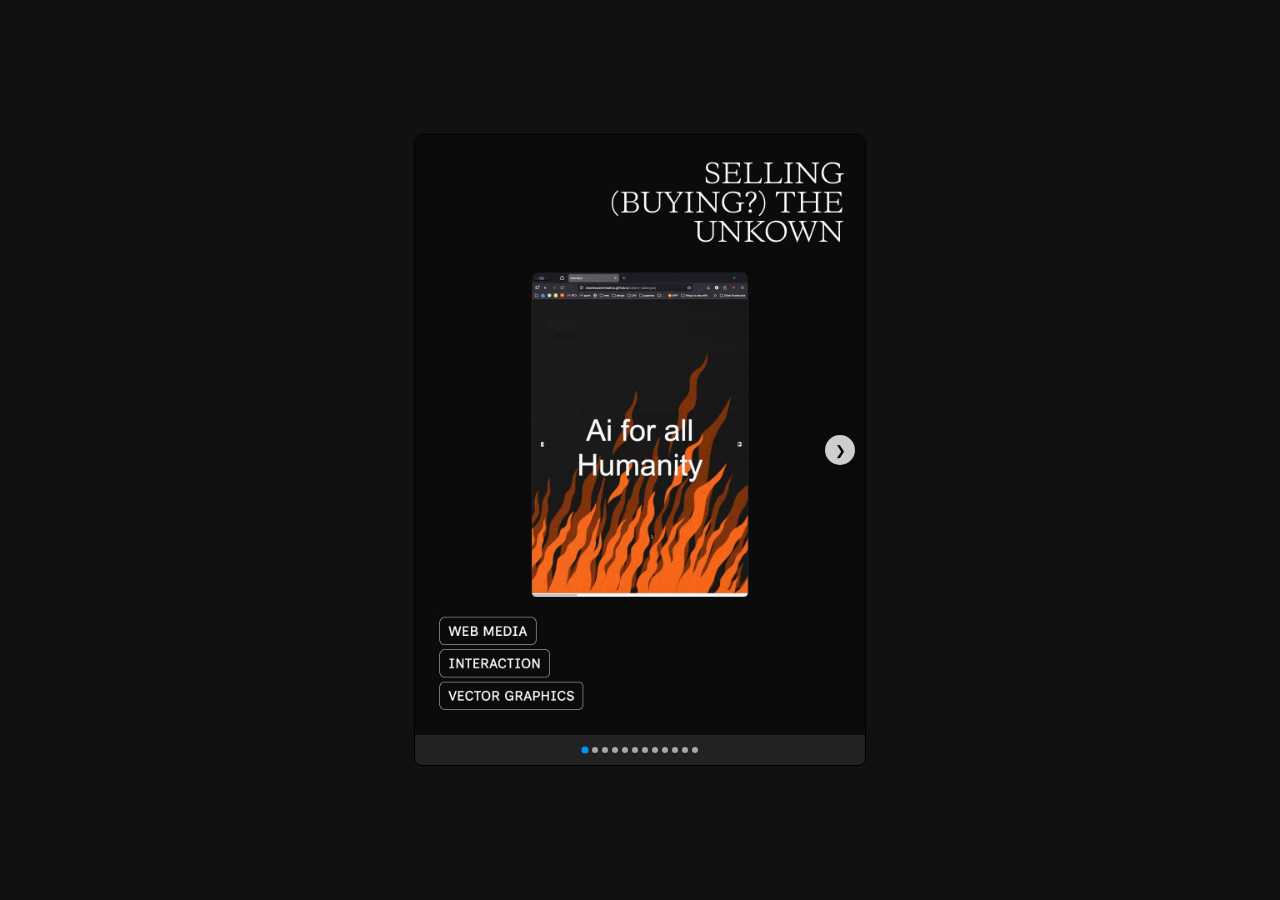
==== index.html @ 4464c73d "initial commit" ====
<!DOCTYPE html>
<html lang="en">
<head>
    <meta charset="UTF-8">
    <meta name="viewport" content="width=device-width, initial-scale=1.0">
    <title>Instagram 3:4 Carousel</title>
    <style>
        :root {
            --aspect-ratio: 1080 / 1440;
            --bg-color: #111;
            --card-radius: 8px;
        }

        body {
            font-family: -apple-system, BlinkMacSystemFont, "Segoe UI", Roboto, Helvetica, Arial, sans-serif;
            display: flex;
            justify-content: center;
            align-items: center;
            min-height: 100vh;
            margin: 0;
            background-color: var(--bg-color);
        }

        /* Main Container */
        .instagram-post {
            width: 100%;
            max-width: 450px; /* Limits size on desktop */
            background: #222;
            border: 1px solid #000;
            border-radius: var(--card-radius);
            position: relative;
        }

        /* The 1080x1440 Aspect Ratio Box */
        .carousel-viewport {
            position: relative;
            width: 100%;
            aspect-ratio: var(--aspect-ratio);
            overflow-x: auto;
            display: flex;
            scroll-snap-type: x mandatory;
            scrollbar-width: none; /* Hide scrollbar Firefox */
            -ms-overflow-style: none; /* Hide scrollbar IE/Edge */
        }

        .carousel-viewport::-webkit-scrollbar {
            display: none; /* Hide scrollbar Chrome/Safari */
        }

        .slide {
            flex: 0 0 100%;
            width: 100%;
            height: 100%;
            scroll-snap-align: start;
        }

        .slide img {
            width: 100%;
            height: 100%;
            object-fit: cover;
            display: block;
        }

        /* Navigation Buttons */
        .nav-btn {
            position: absolute;
            top: 50%;
            transform: translateY(-50%);
            background: rgba(255, 255, 255, 0.8);
            border: none;
            border-radius: 50%;
            width: 30px;
            height: 30px;
            cursor: pointer;
            display: flex;
            align-items: center;
            justify-content: center;
            box-shadow: 0 4px 12px rgba(0,0,0,0.15);
            z-index: 10;
            transition: opacity 0.3s;
        }

        .nav-btn:disabled { opacity: 0; cursor: default; }
        .prev-btn { left: 10px; }
        .next-btn { right: 10px; }

        /* Indicators (Dots) */
        .dots-container {
            display: flex;
            justify-content: center;
            gap: 4px;
            padding: 12px 0;
        }

        .dot {
            width: 6px;
            height: 6px;
            background: #a8a8a8;
            border-radius: 50%;
            transition: background 0.3s, transform 0.3s;
        }

        .dot.active {
            background: #0095f6;
            transform: scale(1.2);
        }
    </style>
</head>
<body>

    <div class="instagram-post">
        <div class="carousel-viewport" id="viewport">
            <div class="slide"><img src="images/collect/1.jpg" alt="Post 1"></div>
            <div class="slide"><img src="images/collect/2.jpg" alt="Post 2"></div>
            <div class="slide"><img src="images/collect/3.jpg" alt="Post 3"></div>
            <div class="slide"><img src="images/collect/4.jpg" alt="Post 4"></div>
            <div class="slide"><img src="images/collect/5.jpg" alt="Post 1"></div>
            <div class="slide"><img src="images/collect/6.jpg" alt="Post 2"></div>
            <div class="slide"><img src="images/collect/7.jpg" alt="Post 3"></div>
            <div class="slide"><img src="images/collect/8.jpg" alt="Post 4"></div>
            <div class="slide"><img src="images/collect/9.jpg" alt="Post 1"></div>
            <div class="slide"><img src="images/collect/10.jpg" alt="Post 2"></div>
            <div class="slide"><img src="images/collect/11.jpg" alt="Post 3"></div>
            <div class="slide"><img src="images/collect/12.jpg" alt="Post 4"></div>
        </div>

        <button class="nav-btn prev-btn" id="prevBtn" aria-label="Previous">❮</button>
        <button class="nav-btn next-btn" id="nextBtn" aria-label="Next">❯</button>

        <div class="dots-container" id="dotsContainer">
            </div>
    </div>

    <script>
        const viewport = document.getElementById('viewport');
        const prevBtn = document.getElementById('prevBtn');
        const nextBtn = document.getElementById('nextBtn');
        const dotsContainer = document.getElementById('dotsContainer');
        const slides = document.querySelectorAll('.slide');

        // Create dots
        slides.forEach((_, i) => {
            const dot = document.createElement('div');
            dot.classList.add('dot');
            if (i === 0) dot.classList.add('active');
            dotsContainer.appendChild(dot);
        });

        const dots = document.querySelectorAll('.dot');

        // Update UI on scroll
        viewport.addEventListener('scroll', () => {
            const index = Math.round(viewport.scrollLeft / viewport.offsetWidth);
            
            // Update dots
            dots.forEach((dot, i) => {
                dot.classList.toggle('active', i === index);
            });

            // Hide/Show buttons
            prevBtn.disabled = index === 0;
            nextBtn.disabled = index === slides.length - 1;
        });

        // Button Clicks
        nextBtn.onclick = () => {
            viewport.scrollBy({ left: viewport.offsetWidth, behavior: 'smooth' });
        };

        prevBtn.onclick = () => {
            viewport.scrollBy({ left: -viewport.offsetWidth, behavior: 'smooth' });
        };

        // Initial button check
        prevBtn.disabled = true;
    </script>
</body>
</html>
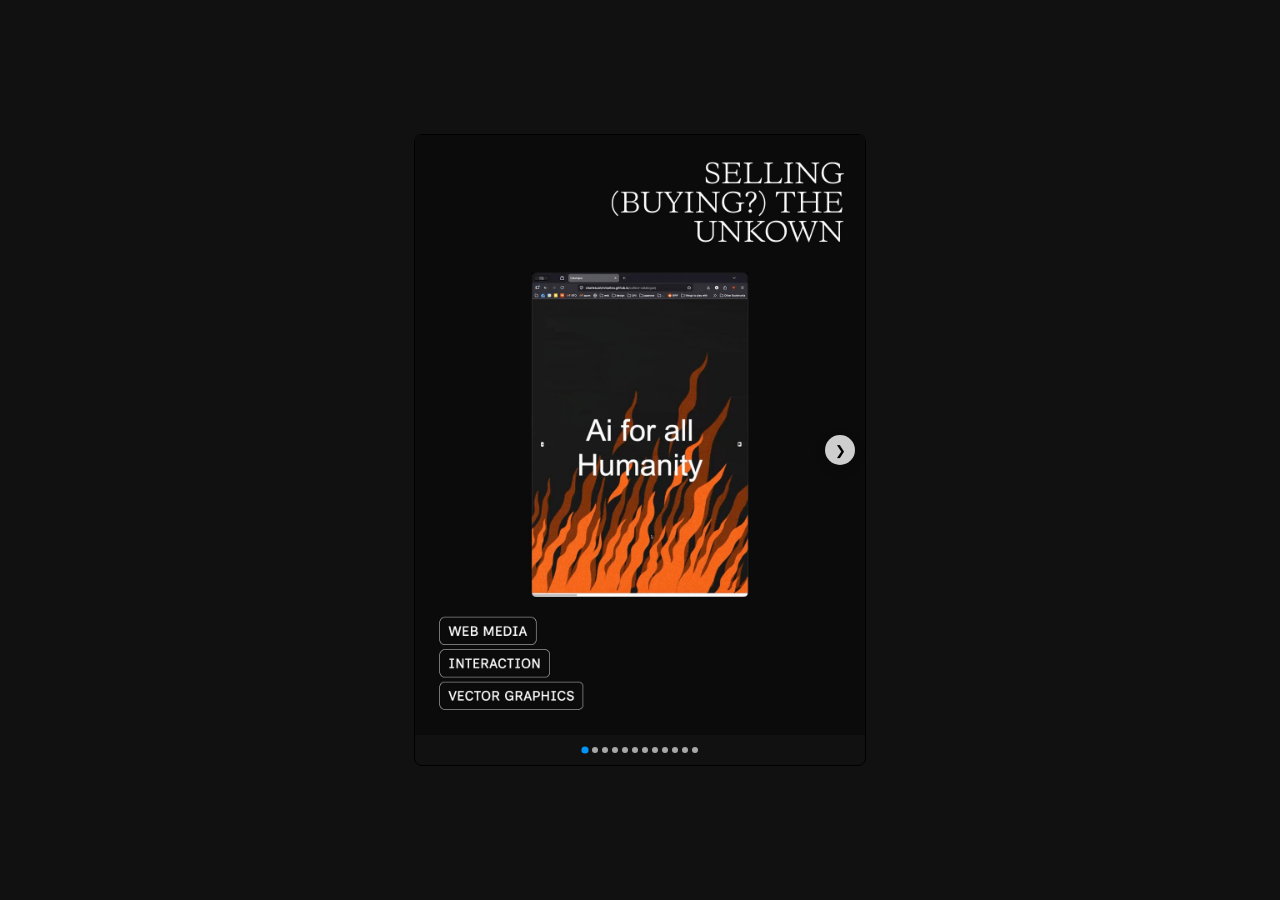
==== commit 30a0f8ea: "added media query for mobile testing" ====
--- a/index.html
+++ b/index.html
@@ -1,178 +1,190 @@
-<!DOCTYPE html>
+<!doctype html>
 <html lang="en">
-<head>
-    <meta charset="UTF-8">
-    <meta name="viewport" content="width=device-width, initial-scale=1.0">
+  <head>
+    <meta charset="UTF-8" />
+    <meta name="viewport" content="width=device-width, initial-scale=1.0" />
     <title>Instagram 3:4 Carousel</title>
     <style>
-        :root {
-            --aspect-ratio: 1080 / 1440;
-            --bg-color: #111;
-            --card-radius: 8px;
-        }
+              :root {
+                  --aspect-ratio: 1080 / 1440;
+                  --bg-color: #111;
+                  --card-radius: 8px;
+              }
 
-        body {
-            font-family: -apple-system, BlinkMacSystemFont, "Segoe UI", Roboto, Helvetica, Arial, sans-serif;
-            display: flex;
-            justify-content: center;
-            align-items: center;
-            min-height: 100vh;
-            margin: 0;
-            background-color: var(--bg-color);
-        }
+              body {
+                  font-family: -apple-system, BlinkMacSystemFont, "Segoe UI", Roboto, Helvetica, Arial, sans-serif;
+                  display: flex;
+                  justify-content: center;
+                  align-items: center;
+                  min-height: 100vh;
+                  margin: 0;
+                  background-color: var(--bg-color);
+              }
 
-        /* Main Container */
-        .instagram-post {
-            width: 100%;
-            max-width: 450px; /* Limits size on desktop */
-            background: #222;
-            border: 1px solid #000;
-            border-radius: var(--card-radius);
-            position: relative;
-        }
+              /* Main Container */
+              .instagram-post {
+                  width: 100%;
+                  max-width: 450px; Limits size on desktop
+                  background: #222;
+                  border: 1px solid #000;
+                  border-radius: var(--card-radius);
+                  position: relative;
+              }
 
-        /* The 1080x1440 Aspect Ratio Box */
-        .carousel-viewport {
-            position: relative;
-            width: 100%;
-            aspect-ratio: var(--aspect-ratio);
-            overflow-x: auto;
-            display: flex;
-            scroll-snap-type: x mandatory;
-            scrollbar-width: none; /* Hide scrollbar Firefox */
-            -ms-overflow-style: none; /* Hide scrollbar IE/Edge */
-        }
+              @media (max-width: 600px) {
+                   .instagram-post {
+                    max-width: 95vw;
+                   }     
+                }
 
-        .carousel-viewport::-webkit-scrollbar {
-            display: none; /* Hide scrollbar Chrome/Safari */
-        }
+              /* The 1080x1440 Aspect Ratio Box */
+              .carousel-viewport {
+                  position: relative;
+                  width: 100%;
+                  aspect-ratio: var(--aspect-ratio);
+                  overflow-x: auto;
+                  display: flex;
+                  scroll-snap-type: x mandatory;
+                  scrollbar-width: none; /* Hide scrollbar Firefox */
+                  -ms-overflow-style: none; /* Hide scrollbar IE/Edge */
+              }
 
-        .slide {
-            flex: 0 0 100%;
-            width: 100%;
-            height: 100%;
-            scroll-snap-align: start;
-        }
+              .carousel-viewport::-webkit-scrollbar {
+                  display: none; /* Hide scrollbar Chrome/Safari */
+              }
 
-        .slide img {
-            width: 100%;
-            height: 100%;
-            object-fit: cover;
-            display: block;
-        }
+              .slide {
+                  flex: 0 0 100%;
+                  width: 100%;
+                  height: 100%;
+                  scroll-snap-align: start;
+              }
 
-        /* Navigation Buttons */
-        .nav-btn {
-            position: absolute;
-            top: 50%;
-            transform: translateY(-50%);
-            background: rgba(255, 255, 255, 0.8);
-            border: none;
-            border-radius: 50%;
-            width: 30px;
-            height: 30px;
-            cursor: pointer;
-            display: flex;
-            align-items: center;
-            justify-content: center;
-            box-shadow: 0 4px 12px rgba(0,0,0,0.15);
-            z-index: 10;
-            transition: opacity 0.3s;
-        }
+              .slide img {
+                  width: 100%;
+                  height: 100%;
+                  object-fit: cover;
+                  display: block;
+              }
 
-        .nav-btn:disabled { opacity: 0; cursor: default; }
-        .prev-btn { left: 10px; }
-        .next-btn { right: 10px; }
+              /* Navigation Buttons */
+              .nav-btn {
+                  position: absolute;
+                  top: 50%;
+                  transform: translateY(-50%);
+                  background: rgba(255, 255, 255, 0.8);
+                  border: none;
+                  border-radius: 50%;
+                  width: 30px;
+                  height: 30px;
+                  cursor: pointer;
+                  display: flex;
+                  align-items: center;
+                  justify-content: center;
+                  box-shadow: 0 4px 12px rgba(0,0,0,0.15);
+                  z-index: 10;
+                  transition: opacity 0.3s;
+              }
 
-        /* Indicators (Dots) */
-        .dots-container {
-            display: flex;
-            justify-content: center;
-            gap: 4px;
-            padding: 12px 0;
-        }
+              .nav-btn:disabled { opacity: 0; cursor: default; }
+              .prev-btn { left: 10px; }
+              .next-btn { right: 10px; }
 
-        .dot {
-            width: 6px;
-            height: 6px;
-            background: #a8a8a8;
-            border-radius: 50%;
-            transition: background 0.3s, transform 0.3s;
-        }
+              /* Indicators (Dots) */
+              .dots-container {
+                  display: flex;
+                  justify-content: center;
+                  gap: 4px;
+                  padding: 12px 0;
+              }
 
-        .dot.active {
-            background: #0095f6;
-            transform: scale(1.2);
-        }
+              .dot {
+                  width: 6px;
+                  height: 6px;
+                  background: #a8a8a8;
+                  border-radius: 50%;
+                  transition: background 0.3s, transform 0.3s;
+              }
+
+              .dot.active {
+                  background: #0095f6;
+                  transform: scale(1.2);
+              }
     </style>
-</head>
-<body>
+  </head>
+  <body>
+    <div class="instagram-post">
+      <div class="carousel-viewport" id="viewport">
+        <div class="slide"><img src="images/collect/1.jpg" alt="Post 1" /></div>
+        <div class="slide"><img src="images/collect/2.jpg" alt="Post 2" /></div>
+        <div class="slide"><img src="images/collect/3.jpg" alt="Post 3" /></div>
+        <div class="slide"><img src="images/collect/4.jpg" alt="Post 4" /></div>
+        <div class="slide"><img src="images/collect/5.jpg" alt="Post 1" /></div>
+        <div class="slide"><img src="images/collect/6.jpg" alt="Post 2" /></div>
+        <div class="slide"><img src="images/collect/7.jpg" alt="Post 3" /></div>
+        <div class="slide"><img src="images/collect/8.jpg" alt="Post 4" /></div>
+        <div class="slide"><img src="images/collect/9.jpg" alt="Post 1" /></div>
+        <div class="slide">
+          <img src="images/collect/10.jpg" alt="Post 2" />
+        </div>
+        <div class="slide">
+          <img src="images/collect/11.jpg" alt="Post 3" />
+        </div>
+        <div class="slide">
+          <img src="images/collect/12.jpg" alt="Post 4" />
+        </div>
+      </div>
 
-    <div class="instagram-post">
-        <div class="carousel-viewport" id="viewport">
-            <div class="slide"><img src="images/collect/1.jpg" alt="Post 1"></div>
-            <div class="slide"><img src="images/collect/2.jpg" alt="Post 2"></div>
-            <div class="slide"><img src="images/collect/3.jpg" alt="Post 3"></div>
-            <div class="slide"><img src="images/collect/4.jpg" alt="Post 4"></div>
-            <div class="slide"><img src="images/collect/5.jpg" alt="Post 1"></div>
-            <div class="slide"><img src="images/collect/6.jpg" alt="Post 2"></div>
-            <div class="slide"><img src="images/collect/7.jpg" alt="Post 3"></div>
-            <div class="slide"><img src="images/collect/8.jpg" alt="Post 4"></div>
-            <div class="slide"><img src="images/collect/9.jpg" alt="Post 1"></div>
-            <div class="slide"><img src="images/collect/10.jpg" alt="Post 2"></div>
-            <div class="slide"><img src="images/collect/11.jpg" alt="Post 3"></div>
-            <div class="slide"><img src="images/collect/12.jpg" alt="Post 4"></div>
-        </div>
+      <button class="nav-btn prev-btn" id="prevBtn" aria-label="Previous">
+        ❮
+      </button>
+      <button class="nav-btn next-btn" id="nextBtn" aria-label="Next">❯</button>
 
-        <button class="nav-btn prev-btn" id="prevBtn" aria-label="Previous">❮</button>
-        <button class="nav-btn next-btn" id="nextBtn" aria-label="Next">❯</button>
-
-        <div class="dots-container" id="dotsContainer">
-            </div>
+      <div class="dots-container" id="dotsContainer"></div>
     </div>
 
     <script>
-        const viewport = document.getElementById('viewport');
-        const prevBtn = document.getElementById('prevBtn');
-        const nextBtn = document.getElementById('nextBtn');
-        const dotsContainer = document.getElementById('dotsContainer');
-        const slides = document.querySelectorAll('.slide');
+      const viewport = document.getElementById("viewport");
+      const prevBtn = document.getElementById("prevBtn");
+      const nextBtn = document.getElementById("nextBtn");
+      const dotsContainer = document.getElementById("dotsContainer");
+      const slides = document.querySelectorAll(".slide");
 
-        // Create dots
-        slides.forEach((_, i) => {
-            const dot = document.createElement('div');
-            dot.classList.add('dot');
-            if (i === 0) dot.classList.add('active');
-            dotsContainer.appendChild(dot);
+      // Create dots
+      slides.forEach((_, i) => {
+        const dot = document.createElement("div");
+        dot.classList.add("dot");
+        if (i === 0) dot.classList.add("active");
+        dotsContainer.appendChild(dot);
+      });
+
+      const dots = document.querySelectorAll(".dot");
+
+      // Update UI on scroll
+      viewport.addEventListener("scroll", () => {
+        const index = Math.round(viewport.scrollLeft / viewport.offsetWidth);
+
+        // Update dots
+        dots.forEach((dot, i) => {
+          dot.classList.toggle("active", i === index);
         });
 
-        const dots = document.querySelectorAll('.dot');
+        // Hide/Show buttons
+        prevBtn.disabled = index === 0;
+        nextBtn.disabled = index === slides.length - 1;
+      });
 
-        // Update UI on scroll
-        viewport.addEventListener('scroll', () => {
-            const index = Math.round(viewport.scrollLeft / viewport.offsetWidth);
-            
-            // Update dots
-            dots.forEach((dot, i) => {
-                dot.classList.toggle('active', i === index);
-            });
+      // Button Clicks
+      nextBtn.onclick = () => {
+        viewport.scrollBy({ left: viewport.offsetWidth, behavior: "smooth" });
+      };
 
-            // Hide/Show buttons
-            prevBtn.disabled = index === 0;
-            nextBtn.disabled = index === slides.length - 1;
-        });
+      prevBtn.onclick = () => {
+        viewport.scrollBy({ left: -viewport.offsetWidth, behavior: "smooth" });
+      };
 
-        // Button Clicks
-        nextBtn.onclick = () => {
-            viewport.scrollBy({ left: viewport.offsetWidth, behavior: 'smooth' });
-        };
-
-        prevBtn.onclick = () => {
-            viewport.scrollBy({ left: -viewport.offsetWidth, behavior: 'smooth' });
-        };
-
-        // Initial button check
-        prevBtn.disabled = true;
+      // Initial button check
+      prevBtn.disabled = true;
     </script>
-</body>
-</html>+  </body>
+</html>
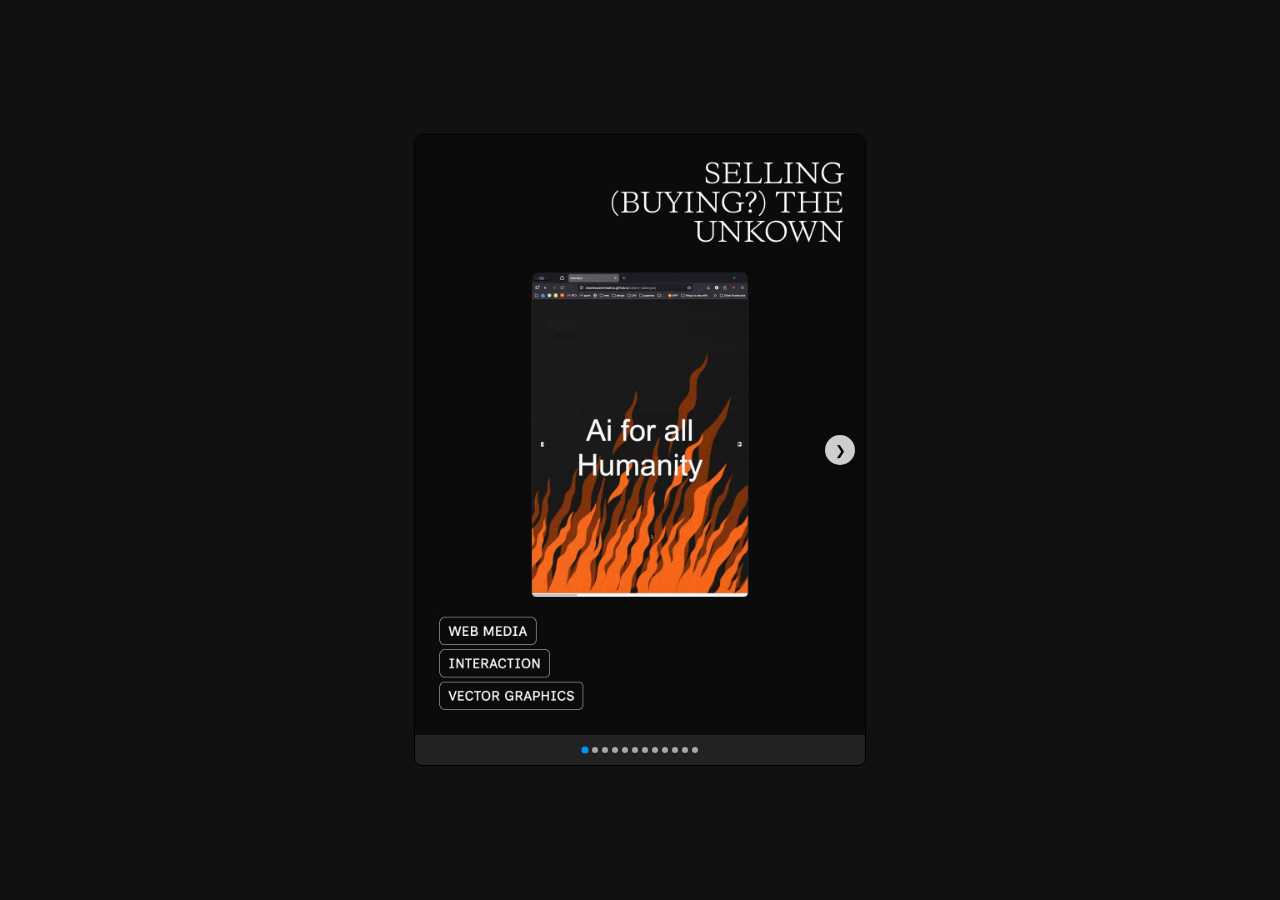
==== commit 18b43372: "fix uncommented comment" ====
--- a/index.html
+++ b/index.html
@@ -24,7 +24,7 @@
               /* Main Container */
               .instagram-post {
                   width: 100%;
-                  max-width: 450px; Limits size on desktop
+                  max-width: 450px; /*Limits size on desktop*/
                   background: #222;
                   border: 1px solid #000;
                   border-radius: var(--card-radius);
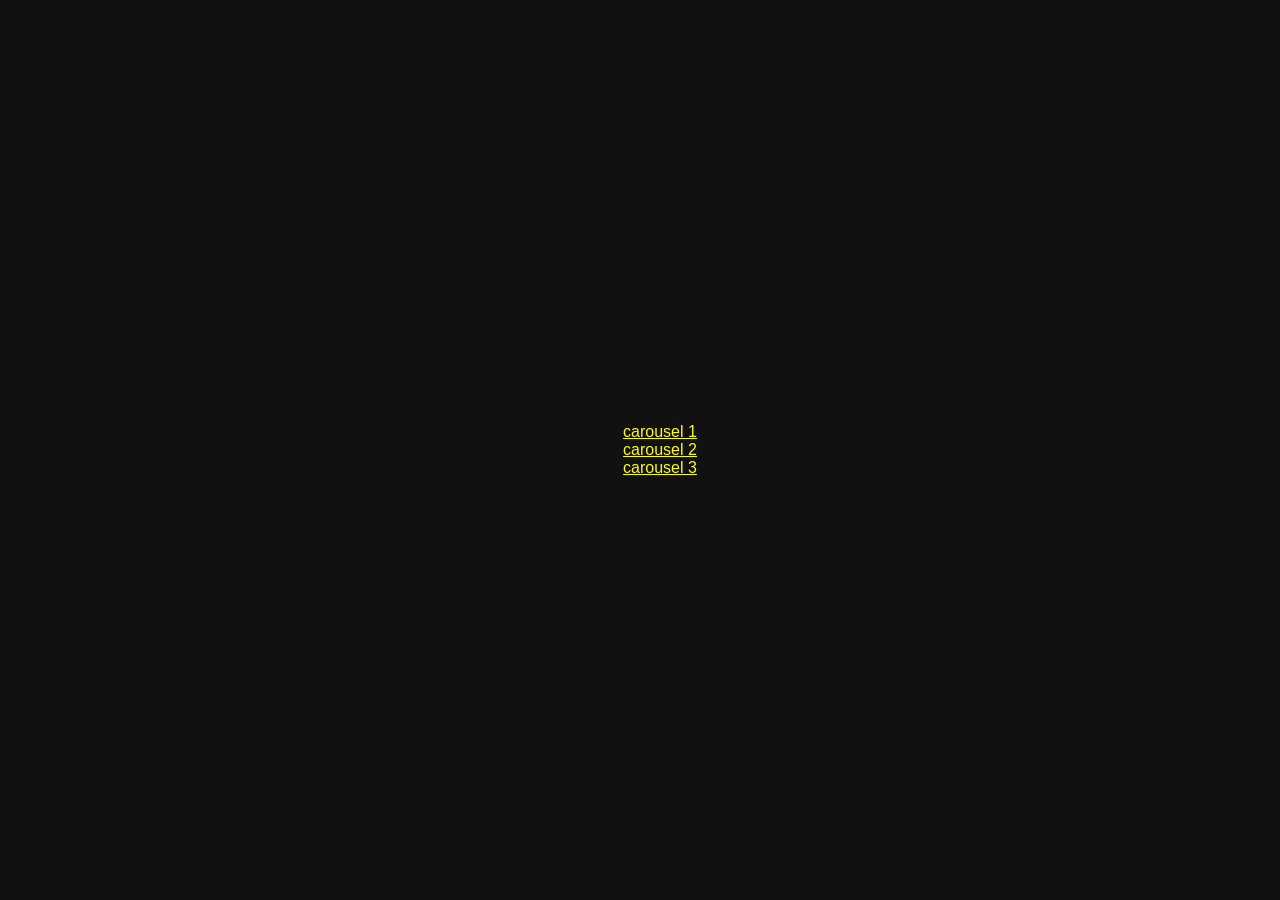
==== commit d80f76af: "initial test carousel commit" ====
--- a/index.html
+++ b/index.html
@@ -4,187 +4,22 @@
     <meta charset="UTF-8" />
     <meta name="viewport" content="width=device-width, initial-scale=1.0" />
     <title>Instagram 3:4 Carousel</title>
-    <style>
-              :root {
-                  --aspect-ratio: 1080 / 1440;
-                  --bg-color: #111;
-                  --card-radius: 8px;
-              }
-
-              body {
-                  font-family: -apple-system, BlinkMacSystemFont, "Segoe UI", Roboto, Helvetica, Arial, sans-serif;
-                  display: flex;
-                  justify-content: center;
-                  align-items: center;
-                  min-height: 100vh;
-                  margin: 0;
-                  background-color: var(--bg-color);
-              }
-
-              /* Main Container */
-              .instagram-post {
-                  width: 100%;
-                  max-width: 450px; /*Limits size on desktop*/
-                  background: #222;
-                  border: 1px solid #000;
-                  border-radius: var(--card-radius);
-                  position: relative;
-              }
-
-              @media (max-width: 600px) {
-                   .instagram-post {
-                    max-width: 95vw;
-                   }     
-                }
-
-              /* The 1080x1440 Aspect Ratio Box */
-              .carousel-viewport {
-                  position: relative;
-                  width: 100%;
-                  aspect-ratio: var(--aspect-ratio);
-                  overflow-x: auto;
-                  display: flex;
-                  scroll-snap-type: x mandatory;
-                  scrollbar-width: none; /* Hide scrollbar Firefox */
-                  -ms-overflow-style: none; /* Hide scrollbar IE/Edge */
-              }
-
-              .carousel-viewport::-webkit-scrollbar {
-                  display: none; /* Hide scrollbar Chrome/Safari */
-              }
-
-              .slide {
-                  flex: 0 0 100%;
-                  width: 100%;
-                  height: 100%;
-                  scroll-snap-align: start;
-              }
-
-              .slide img {
-                  width: 100%;
-                  height: 100%;
-                  object-fit: cover;
-                  display: block;
-              }
-
-              /* Navigation Buttons */
-              .nav-btn {
-                  position: absolute;
-                  top: 50%;
-                  transform: translateY(-50%);
-                  background: rgba(255, 255, 255, 0.8);
-                  border: none;
-                  border-radius: 50%;
-                  width: 30px;
-                  height: 30px;
-                  cursor: pointer;
-                  display: flex;
-                  align-items: center;
-                  justify-content: center;
-                  box-shadow: 0 4px 12px rgba(0,0,0,0.15);
-                  z-index: 10;
-                  transition: opacity 0.3s;
-              }
-
-              .nav-btn:disabled { opacity: 0; cursor: default; }
-              .prev-btn { left: 10px; }
-              .next-btn { right: 10px; }
-
-              /* Indicators (Dots) */
-              .dots-container {
-                  display: flex;
-                  justify-content: center;
-                  gap: 4px;
-                  padding: 12px 0;
-              }
-
-              .dot {
-                  width: 6px;
-                  height: 6px;
-                  background: #a8a8a8;
-                  border-radius: 50%;
-                  transition: background 0.3s, transform 0.3s;
-              }
-
-              .dot.active {
-                  background: #0095f6;
-                  transform: scale(1.2);
-              }
-    </style>
+    <link rel="stylesheet" href="style.css">
+    <script src="script.js" defer></script>
   </head>
   <body>
-    <div class="instagram-post">
-      <div class="carousel-viewport" id="viewport">
-        <div class="slide"><img src="images/collect/1.jpg" alt="Post 1" /></div>
-        <div class="slide"><img src="images/collect/2.jpg" alt="Post 2" /></div>
-        <div class="slide"><img src="images/collect/3.jpg" alt="Post 3" /></div>
-        <div class="slide"><img src="images/collect/4.jpg" alt="Post 4" /></div>
-        <div class="slide"><img src="images/collect/5.jpg" alt="Post 1" /></div>
-        <div class="slide"><img src="images/collect/6.jpg" alt="Post 2" /></div>
-        <div class="slide"><img src="images/collect/7.jpg" alt="Post 3" /></div>
-        <div class="slide"><img src="images/collect/8.jpg" alt="Post 4" /></div>
-        <div class="slide"><img src="images/collect/9.jpg" alt="Post 1" /></div>
-        <div class="slide">
-          <img src="images/collect/10.jpg" alt="Post 2" />
-        </div>
-        <div class="slide">
-          <img src="images/collect/11.jpg" alt="Post 3" />
-        </div>
-        <div class="slide">
-          <img src="images/collect/12.jpg" alt="Post 4" />
-        </div>
-      </div>
-
-      <button class="nav-btn prev-btn" id="prevBtn" aria-label="Previous">
-        ❮
-      </button>
-      <button class="nav-btn next-btn" id="nextBtn" aria-label="Next">❯</button>
-
-      <div class="dots-container" id="dotsContainer"></div>
+    <div>
+      <ul>
+        <li>
+          <a href="1.html">carousel 1</a>
+        </li>
+        <li>
+          <a href="2.html">carousel 2</a>
+        </li>
+        <li>
+          <a href="3.html">carousel 3</a>
+        </li>
+      </ul>
     </div>
-
-    <script>
-      const viewport = document.getElementById("viewport");
-      const prevBtn = document.getElementById("prevBtn");
-      const nextBtn = document.getElementById("nextBtn");
-      const dotsContainer = document.getElementById("dotsContainer");
-      const slides = document.querySelectorAll(".slide");
-
-      // Create dots
-      slides.forEach((_, i) => {
-        const dot = document.createElement("div");
-        dot.classList.add("dot");
-        if (i === 0) dot.classList.add("active");
-        dotsContainer.appendChild(dot);
-      });
-
-      const dots = document.querySelectorAll(".dot");
-
-      // Update UI on scroll
-      viewport.addEventListener("scroll", () => {
-        const index = Math.round(viewport.scrollLeft / viewport.offsetWidth);
-
-        // Update dots
-        dots.forEach((dot, i) => {
-          dot.classList.toggle("active", i === index);
-        });
-
-        // Hide/Show buttons
-        prevBtn.disabled = index === 0;
-        nextBtn.disabled = index === slides.length - 1;
-      });
-
-      // Button Clicks
-      nextBtn.onclick = () => {
-        viewport.scrollBy({ left: viewport.offsetWidth, behavior: "smooth" });
-      };
-
-      prevBtn.onclick = () => {
-        viewport.scrollBy({ left: -viewport.offsetWidth, behavior: "smooth" });
-      };
-
-      // Initial button check
-      prevBtn.disabled = true;
-    </script>
   </body>
 </html>
--- a/style.css
+++ b/style.css
@@ -0,0 +1,127 @@
+      :root {
+        --aspect-ratio: 1080 / 1440;
+        --bg-color: #111;
+        --card-radius: 8px;
+      }
+
+      body {
+        font-family:
+          -apple-system, BlinkMacSystemFont, "Segoe UI", Roboto, Helvetica,
+          Arial, sans-serif;
+        display: flex;
+        flex-direction: column;
+        justify-content: center;
+        align-items: center;
+        min-height: 100vh;
+        margin: 0;
+        background-color: var(--bg-color);
+      }
+
+      /* Main Container */
+      .instagram-post {
+        width: 100%;
+        max-width: 450px; /*Limits size on desktop*/
+        background: #222;
+        border: 1px solid #000;
+        border-radius: var(--card-radius);
+        position: relative;
+        margin-top: 40px;
+      }
+
+      @media only screen and (max-width: 700px) {
+        .instagram-post {
+          max-width: 95vw;
+        }
+      }
+
+      /* The 1080x1440 Aspect Ratio Box */
+      .carousel-viewport {
+        position: relative;
+        width: 100%;
+        aspect-ratio: var(--aspect-ratio);
+        overflow-x: auto;
+        display: flex;
+        scroll-snap-type: x mandatory;
+        scrollbar-width: none; /* Hide scrollbar Firefox */
+        -ms-overflow-style: none; /* Hide scrollbar IE/Edge */
+      }
+
+      .carousel-viewport::-webkit-scrollbar {
+        display: none; /* Hide scrollbar Chrome/Safari */
+      }
+
+      .slide {
+        flex: 0 0 100%;
+        width: 100%;
+        height: 100%;
+        scroll-snap-align: start;
+      }
+
+      .slide img {
+        width: 100%;
+        height: 100%;
+        object-fit: cover;
+        display: block;
+      }
+
+      /* Navigation Buttons */
+      .nav-btn {
+        position: absolute;
+        top: 50%;
+        transform: translateY(-50%);
+        background: rgba(255, 255, 255, 0.8);
+        border: none;
+        border-radius: 50%;
+        width: 30px;
+        height: 30px;
+        cursor: pointer;
+        display: flex;
+        align-items: center;
+        justify-content: center;
+        box-shadow: 0 4px 12px rgba(0, 0, 0, 0.15);
+        z-index: 10;
+        transition: opacity 0.3s;
+      }
+
+      .nav-btn:disabled {
+        opacity: 0;
+        cursor: default;
+      }
+      .prev-btn {
+        left: 10px;
+      }
+      .next-btn {
+        right: 10px;
+      }
+
+      /* Indicators (Dots) */
+      .dots-container {
+        display: flex;
+        justify-content: center;
+        gap: 4px;
+        padding: 12px 0;
+      }
+
+      .dot {
+        width: 6px;
+        height: 6px;
+        background: #a8a8a8;
+        border-radius: 50%;
+        transition:
+          background 0.3s,
+          transform 0.3s;
+      }
+
+      .dot.active {
+        background: #0095f6;
+        transform: scale(1.2);
+      }
+
+      li {
+        list-style: none;
+        
+      }
+
+       li a {
+        color: yellow;
+       }
